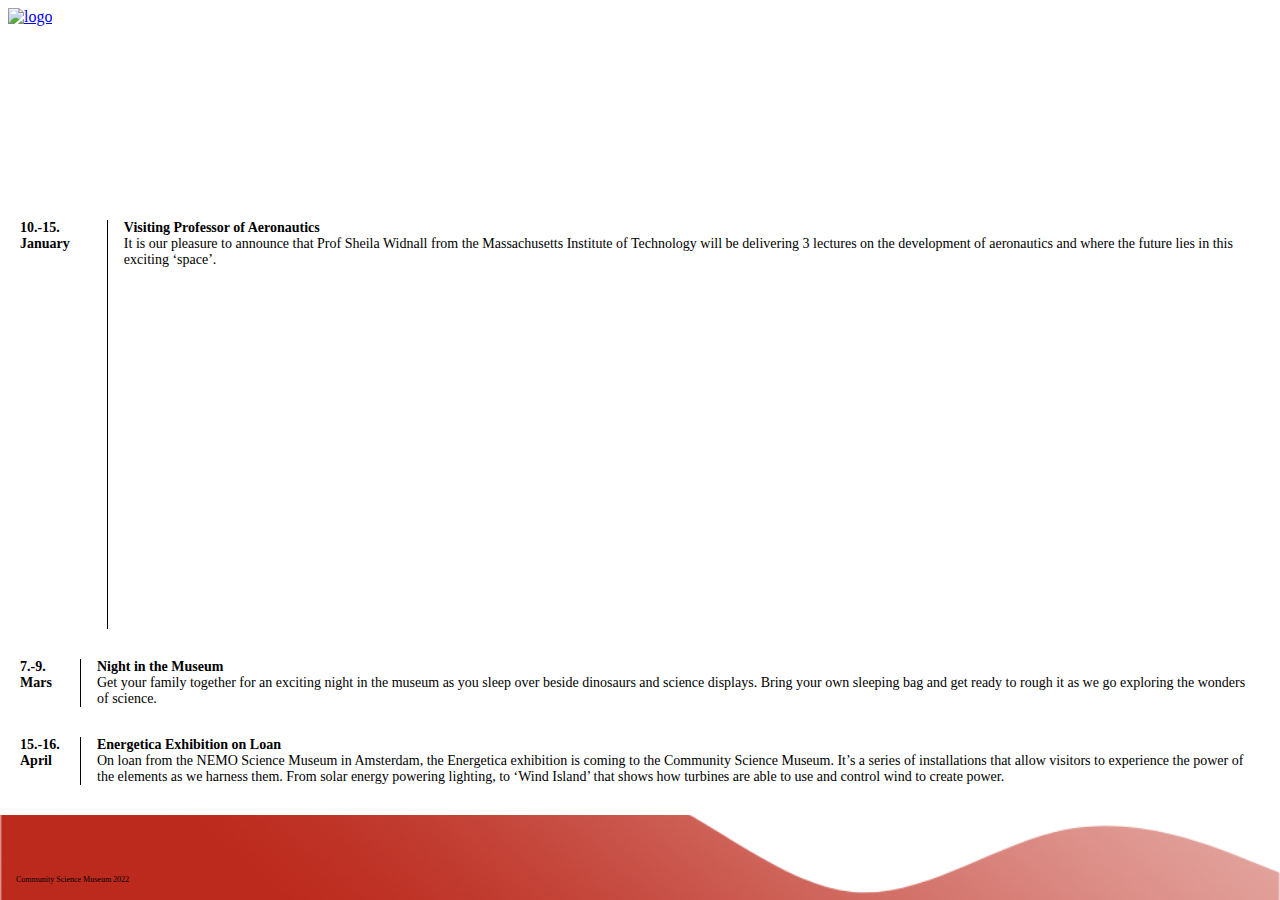
==== events.html @ b5dfa27d "laget og lagt inn footer på alle sidene" ====
<!DOCTYPE html>
<html>
  <head>
    <link rel="stylesheet" href="main.css" />
    <meta charset="UTF-8" />
    <meta name="viewport" content="width=device-width, initial-scale=1.0" />
    <meta name="description" content="Forside" />
    <script
      src="https://kit.fontawesome.com/0c38094ff5.js"
      crossorigin="anonymous"
    ></script>
    <title>Community Science Museum</title>
  </head>

  <body>
    <div class="events-picture">
      <div class="logo">
        <a href="index.html">
          <img src="./media/CSM.png" alt="logo" style="width: 40px" />
        </a>
        <ul class="NAV">
          <li><a href="exhibitions.html">exhibitions</a></li>
          <li><a href="events.html">events</a></li>
          <li><a href="visit.html">visit</a></li>
        </ul>
      </div>
      <div>
        <h1 class="title1">EVENTS</h1>
      </div>
    </div>

    <div class="event">
      <p class="date">10.-15. January</p>
      <div class="event-text">
        <p class="event-title">Visiting Professor of Aeronautics</p>
        <p class="event-info">
          It is our pleasure to announce that Prof Sheila Widnall from the
          Massachusetts Institute of Technology will be delivering 3 lectures on
          the development of aeronautics and where the future lies in this
          exciting ‘space’.
        </p>
      </div>
    </div>

    <div class="event">
      <p class="date">7.-9. Mars</p>
      <div class="event-text">
        <p class="event-title">Night in the Museum</p>
        <p class="event-info">
          Get your family together for an exciting night in the museum as you
          sleep over beside dinosaurs and science displays. Bring your own
          sleeping bag and get ready to rough it as we go exploring the wonders
          of science.
        </p>
      </div>
    </div>

    <div class="event">
      <p class="date">15.-16. April</p>
      <div class="event-text">
        <p class="event-title">Energetica Exhibition on Loan</p>
        <p class="event-info">
          On loan from the NEMO Science Museum in Amsterdam, the Energetica
          exhibition is coming to the Community Science Museum. It’s a series of
          installations that allow visitors to experience the power of the
          elements as we harness them. From solar energy powering lighting, to
          ‘Wind Island’ that shows how turbines are able to use and control wind
          to create power.
        </p>
      </div>
    </div>
  </body>

  <footer class="footer-events">
    <div class="footer">
      <p class="copyright">
        Community Science Museum <i class="fa-regular fa-copyright"></i> 2022
      </p>
      <div class="some">
        <i class="fa-brands fa-facebook-f"></i>
        <i class="fa-brands fa-twitter"></i>
        <i class="fa-brands fa-instagram"></i>
      </div>
    </div>
  </footer>
</html>
---- main.css ----
@import url("https://use.typekit.net/suk5mct.css");

* {
    box-sizing: border-box;
    margin: 0;
    border: 0;
}

body {
    font-family: "Proxima Nova";
    min-height: 100vh; 
    margin: 0; 
    display: grid;
    grid-template-rows: auto 1fr auto;
}
.gridcontainer {
    display: grid;
    grid-template-areas:
      'nav'
      'header'
      'body'
      'footer';
}
h1 {
    color: white;
    text-decoration: none;
    font-weight: bold;
    font-size: 24px;
    text-align: center;
}




  /* HEADER */
.logo {
    display: flex;
    justify-content: space-between;
}
.NAV li {
    display: inline;
}
.NAV li a {
    color: white;
    text-decoration: none;
    font-weight: lighter;
    padding: 8px;
}
  /* HEADER */








  /* FORSIDE */
.forside {
    background-image: url("./media/forside.png");
    background-size: cover;
    background-repeat: no-repeat;
    background-position: center;
    height: 180px;
    padding: 8px;
    display: flex;
    flex-direction: column;
    justify-content: space-between;
}
.welcome {
    font-weight: bold;
    display: flex;
    flex-direction: column;
    padding-top: 30px;
    padding-left: 25px;
    font-size: 15px;
}
.exhibitions {
    color: white;
    text-decoration: none;
    display: flex;
    justify-content: center;
}
.exhibitions p {
    text-align: center;
}
.høyrestilt {
    display: flex;
    justify-content: right;
    padding: 25px;
}
.opening {
    font-size: 12px;
    font-weight: bold;
    flex-direction: column;
}
.hours {
    font-size: 12px;
    font-weight: lighter;
}
.title1 {
    padding-bottom: 60px;
}
  /* FORSIDE */






  /* EXHIBITIONS */
.exhibitions-picture {
    background-image: url("./media/exhibitions.png");
    background-size: cover;
    background-repeat: no-repeat;
    background-position: center;
    height: 180px;
    padding: 8px;
    display: flex;
    flex-direction: column;
    justify-content: space-between;
}
.exhibitions-overview {
    align-content: center;
    margin: auto;
    width: 70%;
    padding: 20px;
    justify-content: space-between;
    display: grid;
    grid-gap: 8px;
    grid-template-columns: repeat(auto-fit, minmax(150px, 1fr));
} 
.card {
    display: flex;
    flex-direction: column;
    align-content: center;
    justify-content: space-between;
    padding: 8px;
    margin-bottom: 20px;
}
.card-img {
    display: flex;
    align-content: center;
    width: 200px;
    object-fit: contain;
    justify-content: center;
    height: 200px;
    background-color: white;
    padding: 8px;
    align-content: center;
    border-radius: 5%;
}
  /* EXHIBITIONS */





  /* EVENTS */
.events-picture {
    background-image: url("./media/events.png");
    background-size: cover;
    background-repeat: no-repeat;
    background-position: center;
    height: 180px;
    padding: 8px;
    display: flex;
    flex-direction: column;
    justify-content: space-between;
    margin-bottom: 40px;
}
.event {
    display: flex;
    flex-direction: row;
    margin-left: 20px;
    margin-bottom: 30px;
}
.event-text {
    display: flex;
    flex-direction: column;
    border-left: 1px solid black;
    padding-left: 16px;
    padding-right: 30px;
}
.date {
    font-weight: bold;
    font-size: 14px;
    min-width: 60px;
}
.event-title {
    font-weight: bold;
    font-size: 14px;
}
.event-info {
    font-weight: lighter;
    font-size: 14px;
}
    /* EVENTS */









    /* VISIT */
.logo-visit {
    display: flex;
    justify-content: space-between;
    padding: 8px;
}
.NAV-visit li {
    display: inline;
}
.NAV-visit li a {
    color: black;
    text-decoration: none;
    font-weight: lighter;
    padding: 8px;
}
.title2 {
    color: black;
    padding: 30px;
}
    /* VISIT */






/* PAGE REBUILD */
.rebuildingtext {
    text-align: center;
    text-decoration: none;
}
.woopsie {
    text-decoration: none;
    text-align: center;
    padding-top: 100px;
    font-size: 42px;
    font-weight: bold;
    padding-bottom: 30px;
}
a.sendmeback:link, a:visited {
    background-color: #2f6d58;
      color: white;
      padding: 16px 20px;
    text-align: center;
    text-decoration: none;
    display: inline-block;
    font-weight: bolder;
    margin-top: 100px;
}
a.sendmeback:hover, a:active {
    background-color: #4ab2bd;
}
/* PAGE REBUILD */


/* FOOTER */ 
.footer-index {
    background-image: url("./media/footer-lilla.png");
    background-size: cover;
    background-repeat: no-repeat;
    background-position: center;
    min-height: 85px; 
}
.footer {
    display: flex;
    flex-direction: row;
    justify-content: space-between;
    padding-right: 30px;
    padding-top: 60px;
}
.copyright {
    text-align: center;
    font-size: 8px;
    padding-left: 16px;
    padding-right: 90px;
}
.some {
    font-size: 10px;
}
.some > i {
    padding-right: 10px;
}
.footer-events {
    background-image: url("./media/footer-rod.png");
    background-size: cover;
    background-repeat: no-repeat;
    background-position: center;
    min-height: 85px; 
}
.footer-exhibitions {
    background-image: url("./media/footer-rod.png");
    background-size: cover;
    background-repeat: no-repeat;
    background-position: center;
    min-height: 85px; 
}
.footer-pagerebuild {
    background-image: url("./media/footer-gronn.png");
    background-size: cover;
    background-repeat: no-repeat;
    background-position: center;
    min-height: 85px; 
}
.footer-visit {
    background-image: url("./media/footer-gronn.png");
    background-size: cover;
    background-repeat: no-repeat;
    background-position: center;
    min-height: 85px; 
}
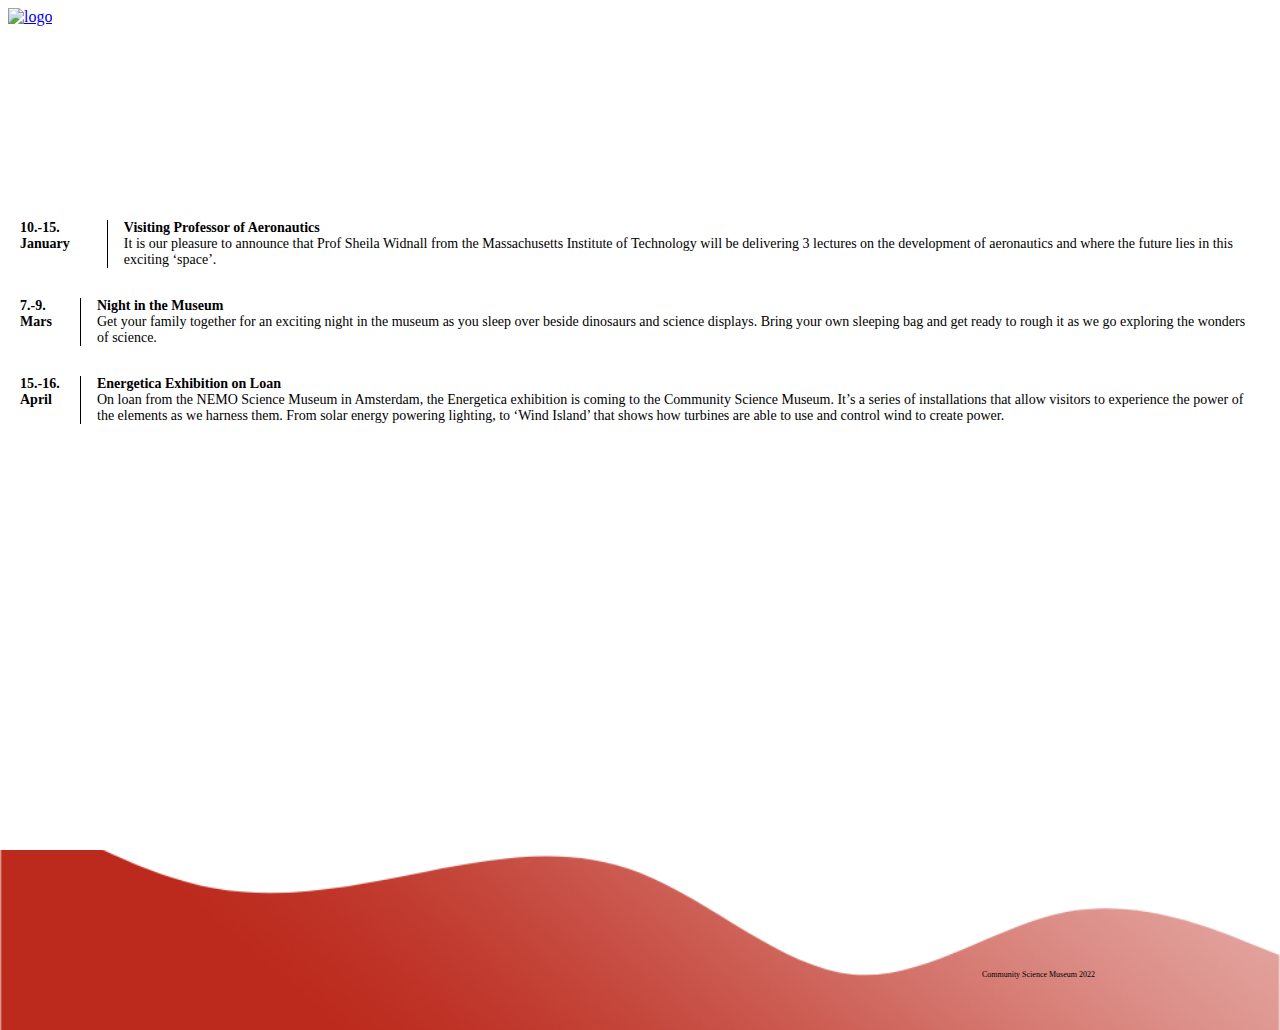
==== commit c888e6b8: "fikset forside ferdig og forandret på echibition side, nytt design." ====
--- a/events.html
+++ b/events.html
@@ -13,74 +13,78 @@
   </head>
 
   <body>
-    <div class="events-picture">
-      <div class="logo">
-        <a href="index.html">
-          <img src="./media/CSM.png" alt="logo" style="width: 40px" />
-        </a>
-        <ul class="NAV">
-          <li><a href="exhibitions.html">exhibitions</a></li>
-          <li><a href="events.html">events</a></li>
-          <li><a href="visit.html">visit</a></li>
-        </ul>
+    <header>
+      <div class="events-picture">
+        <div class="logo">
+          <a href="index.html">
+            <img src="./media/CSM.png" alt="logo" style="width: 40px" />
+          </a>
+          <ul class="NAV">
+            <li><a href="exhibitions.html">exhibitions</a></li>
+            <li><a href="events.html">events</a></li>
+            <li><a href="visit.html">visit</a></li>
+          </ul>
+        </div>
+        <div>
+          <h1 class="title3">EVENTS</h1>
+        </div>
       </div>
-      <div>
-        <h1 class="title1">EVENTS</h1>
+    </header>
+
+    <main>
+      <div class="event">
+        <p class="date">10.-15. January</p>
+        <div class="event-text">
+          <p class="event-title">Visiting Professor of Aeronautics</p>
+          <p class="event-info">
+            It is our pleasure to announce that Prof Sheila Widnall from the
+            Massachusetts Institute of Technology will be delivering 3 lectures
+            on the development of aeronautics and where the future lies in this
+            exciting ‘space’.
+          </p>
+        </div>
       </div>
-    </div>
 
-    <div class="event">
-      <p class="date">10.-15. January</p>
-      <div class="event-text">
-        <p class="event-title">Visiting Professor of Aeronautics</p>
-        <p class="event-info">
-          It is our pleasure to announce that Prof Sheila Widnall from the
-          Massachusetts Institute of Technology will be delivering 3 lectures on
-          the development of aeronautics and where the future lies in this
-          exciting ‘space’.
+      <div class="event">
+        <p class="date">7.-9. Mars</p>
+        <div class="event-text">
+          <p class="event-title">Night in the Museum</p>
+          <p class="event-info">
+            Get your family together for an exciting night in the museum as you
+            sleep over beside dinosaurs and science displays. Bring your own
+            sleeping bag and get ready to rough it as we go exploring the
+            wonders of science.
+          </p>
+        </div>
+      </div>
+
+      <div class="event">
+        <p class="date">15.-16. April</p>
+        <div class="event-text">
+          <p class="event-title">Energetica Exhibition on Loan</p>
+          <p class="event-info">
+            On loan from the NEMO Science Museum in Amsterdam, the Energetica
+            exhibition is coming to the Community Science Museum. It’s a series
+            of installations that allow visitors to experience the power of the
+            elements as we harness them. From solar energy powering lighting, to
+            ‘Wind Island’ that shows how turbines are able to use and control
+            wind to create power.
+          </p>
+        </div>
+      </div>
+    </main>
+
+    <footer class="footer-events">
+      <div class="footer">
+        <p class="copyright">
+          Community Science Museum <i class="fa-regular fa-copyright"></i> 2022
         </p>
+        <div class="some">
+          <i class="fa-brands fa-facebook-f"></i>
+          <i class="fa-brands fa-twitter"></i>
+          <i class="fa-brands fa-instagram"></i>
+        </div>
       </div>
-    </div>
-
-    <div class="event">
-      <p class="date">7.-9. Mars</p>
-      <div class="event-text">
-        <p class="event-title">Night in the Museum</p>
-        <p class="event-info">
-          Get your family together for an exciting night in the museum as you
-          sleep over beside dinosaurs and science displays. Bring your own
-          sleeping bag and get ready to rough it as we go exploring the wonders
-          of science.
-        </p>
-      </div>
-    </div>
-
-    <div class="event">
-      <p class="date">15.-16. April</p>
-      <div class="event-text">
-        <p class="event-title">Energetica Exhibition on Loan</p>
-        <p class="event-info">
-          On loan from the NEMO Science Museum in Amsterdam, the Energetica
-          exhibition is coming to the Community Science Museum. It’s a series of
-          installations that allow visitors to experience the power of the
-          elements as we harness them. From solar energy powering lighting, to
-          ‘Wind Island’ that shows how turbines are able to use and control wind
-          to create power.
-        </p>
-      </div>
-    </div>
+    </footer>
   </body>
-
-  <footer class="footer-events">
-    <div class="footer">
-      <p class="copyright">
-        Community Science Museum <i class="fa-regular fa-copyright"></i> 2022
-      </p>
-      <div class="some">
-        <i class="fa-brands fa-facebook-f"></i>
-        <i class="fa-brands fa-twitter"></i>
-        <i class="fa-brands fa-instagram"></i>
-      </div>
-    </div>
-  </footer>
 </html>
--- a/main.css
+++ b/main.css
@@ -7,11 +7,21 @@
 }
 
 body {
-    font-family: "Proxima Nova";
-    min-height: 100vh; 
+    font-family: "Proxima Nova"; 
     margin: 0; 
-    display: grid;
-    grid-template-rows: auto 1fr auto;
+    display: flex;
+    flex-direction: column;
+    justify-content: space-between;
+    height:100%;
+}
+header {
+    min-height: 10vh;
+}
+main {
+    min-height: 70vh;
+}
+footer {
+    min-height: 20vh;
 }
 .gridcontainer {
     display: grid;
@@ -38,7 +48,7 @@
     justify-content: space-between;
 }
 .NAV li {
-    display: inline;
+    display: inline-block;
 }
 .NAV li a {
     color: white;
@@ -46,6 +56,13 @@
     font-weight: lighter;
     padding: 8px;
 }
+.NAV li a:hover {
+    text-decoration: underline;
+}
+.title3 {
+    padding-bottom: 65px;
+}
+
   /* HEADER */
 
 
@@ -99,8 +116,59 @@
     font-weight: lighter;
 }
 .title1 {
-    padding-bottom: 60px;
-}
+    padding-bottom: 20px;
+}
+.button-exhibitions a {
+    font-weight: lighter;
+    font-size: 12px;
+    color: white;
+    display: flex;
+    justify-content: center;
+    text-decoration: none;
+    background-color: rgba(255, 255, 255, 0.662);
+    padding: 8px;
+    width: 100px;
+    margin: auto auto 30px auto;
+    border-radius: 3px;
+}
+.explore {
+    font-weight: bolder;
+    font-size: 16px;
+    padding: 16px;
+}
+.explore-box {
+    display: flex;
+    flex-direction: row;
+    margin: 30px;
+    padding: 8px;
+    max-width: 400px;
+    box-shadow: rgba(0, 0, 0, 0.16) 0px 1px 4px;
+    justify-content: space-between;
+    color: black;
+}
+.explore-box-text {
+    display: flex;
+    flex-direction: column;
+    color: black;
+}
+.for- {
+    font-size: 13px;
+    padding-bottom: 3px;
+    font-weight: medium;
+}
+.for-text {
+    font-weight: lighter;
+    font-size: 11px;
+}
+.trykkpåmeg {
+    text-decoration: none;
+    color: black;
+    font-weight: medium;
+    font-size: 11px;
+    padding-top: 8px;
+}
+
+
   /* FORSIDE */
 
 
@@ -120,35 +188,34 @@
     flex-direction: column;
     justify-content: space-between;
 }
-.exhibitions-overview {
+.exhibition-boxes {
+    display: flex;
+    flex-direction: column;
     align-content: center;
-    margin: auto;
-    width: 70%;
-    padding: 20px;
-    justify-content: space-between;
-    display: grid;
-    grid-gap: 8px;
-    grid-template-columns: repeat(auto-fit, minmax(150px, 1fr));
-} 
-.card {
-    display: flex;
-    flex-direction: column;
-    align-content: center;
-    justify-content: space-between;
-    padding: 8px;
-    margin-bottom: 20px;
-}
-.card-img {
-    display: flex;
-    align-content: center;
-    width: 200px;
-    object-fit: contain;
-    justify-content: center;
-    height: 200px;
-    background-color: white;
-    padding: 8px;
-    align-content: center;
-    border-radius: 5%;
+}
+.exhibition-box {
+    display: flex;
+    flex-direction: row;
+    margin: 30px;
+    padding: 8px;
+    max-width: 400px;
+    box-shadow: rgba(0, 0, 0, 0.16) 0px 1px 4px;
+    justify-content: space-between;
+    color: black;
+}
+.exhibition-box-text {
+    display: flex;
+    flex-direction: column;
+    color: black;
+}
+.exhibition-title {
+    font-size: 13px;
+    padding-bottom: 3px;
+    font-weight: medium;
+}
+.exhibition-text {
+    font-weight: lighter;
+    font-size: 11px;
 }
   /* EXHIBITIONS */
 
@@ -222,8 +289,40 @@
 }
 .title2 {
     color: black;
-    padding: 30px;
-}
+    padding-bottom: 40px;
+}
+.visit-bold {
+    font-weight: bold;
+    font-size: 12px;
+}
+.visit-thin {
+    font-weight: lighter;
+    padding-bottom: 16px;
+    font-size: 12px;
+}
+.visit-box {
+    display: flex;
+    flex-direction: row;
+    justify-content: center;
+}
+.visit-text {
+    display: flex;
+    flex-direction: column;
+    width: 300px;
+}
+.visit-icon {
+    padding-right: 8px;
+}
+.visit-dino1 img {
+    width: 70px;
+    margin-left: 80px;
+    margin-top: 60px;
+}
+.jævladino {
+    display: flex;
+    flex-direction: row;
+}
+
     /* VISIT */
 
 
@@ -239,25 +338,37 @@
 .woopsie {
     text-decoration: none;
     text-align: center;
-    padding-top: 100px;
+    padding-top: 50px;
     font-size: 42px;
     font-weight: bold;
     padding-bottom: 30px;
 }
-a.sendmeback:link, a:visited {
-    background-color: #2f6d58;
-      color: white;
-      padding: 16px 20px;
+a.sendmeback {
+    background-color: #4c846d;
+    color: white;
+    padding: 16px 20px;
     text-align: center;
     text-decoration: none;
     display: inline-block;
     font-weight: bolder;
-    margin-top: 100px;
-}
-a.sendmeback:hover, a:active {
-    background-color: #4ab2bd;
+    margin-top: 10px;
+}
+a.sendmeback:hover {
+    background-color: #8a61bc;
+    color: white;
+}
+.oppussing {
+    max-width: 250px;
+    margin: 30px;
+
 }
 /* PAGE REBUILD */
+
+
+
+
+
+
 
 
 /* FOOTER */ 
@@ -274,15 +385,20 @@
     justify-content: space-between;
     padding-right: 30px;
     padding-top: 60px;
+    justify-self: flex-end;
+    height: 100%;
 }
 .copyright {
     text-align: center;
     font-size: 8px;
     padding-left: 16px;
     padding-right: 90px;
+    margin-top: 60px;
 }
 .some {
     font-size: 10px;
+    width: 65px;
+    margin-top: 60px;
 }
 .some > i {
     padding-right: 10px;
@@ -292,26 +408,27 @@
     background-size: cover;
     background-repeat: no-repeat;
     background-position: center;
-    min-height: 85px; 
+    min-height: 20vh;
 }
 .footer-exhibitions {
     background-image: url("./media/footer-rod.png");
     background-size: cover;
     background-repeat: no-repeat;
     background-position: center;
-    min-height: 85px; 
+    min-height: 20vh;
 }
 .footer-pagerebuild {
     background-image: url("./media/footer-gronn.png");
     background-size: cover;
     background-repeat: no-repeat;
     background-position: center;
-    min-height: 85px; 
+    min-height: 20vh; 
 }
 .footer-visit {
     background-image: url("./media/footer-gronn.png");
     background-size: cover;
     background-repeat: no-repeat;
     background-position: center;
-    min-height: 85px; 
-}+    min-height: 20vh; 
+}
+/* FOOTER */ 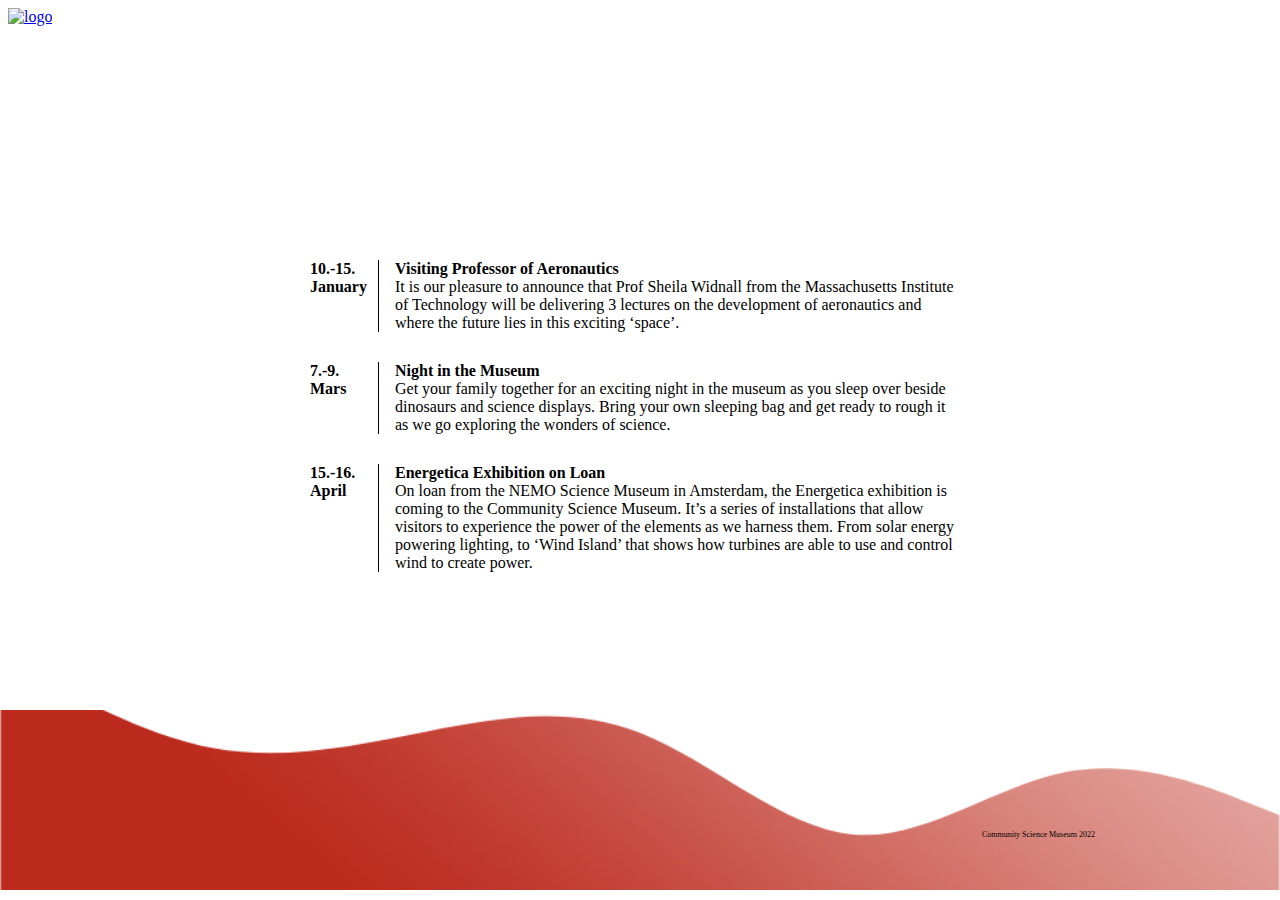
==== commit 9ba405b4: "lagt til individuelle titler. GjÃort alle media queries og andre småting for å fÃå gjøre dette enkle" ====
--- a/events.html
+++ b/events.html
@@ -9,7 +9,7 @@
       src="https://kit.fontawesome.com/0c38094ff5.js"
       crossorigin="anonymous"
     ></script>
-    <title>Community Science Museum</title>
+    <title>Events | CSM</title>
   </head>
 
   <body>
@@ -31,45 +31,47 @@
       </div>
     </header>
 
-    <main>
-      <div class="event">
-        <p class="date">10.-15. January</p>
-        <div class="event-text">
-          <p class="event-title">Visiting Professor of Aeronautics</p>
-          <p class="event-info">
-            It is our pleasure to announce that Prof Sheila Widnall from the
-            Massachusetts Institute of Technology will be delivering 3 lectures
-            on the development of aeronautics and where the future lies in this
-            exciting ‘space’.
-          </p>
+    <main class="center-box">
+      <div class="size-box">
+        <div class="event">
+          <p class="date">10.-15. January</p>
+          <div class="event-text">
+            <p class="event-title">Visiting Professor of Aeronautics</p>
+            <p class="event-info">
+              It is our pleasure to announce that Prof Sheila Widnall from the
+              Massachusetts Institute of Technology will be delivering 3
+              lectures on the development of aeronautics and where the future
+              lies in this exciting ‘space’.
+            </p>
+          </div>
         </div>
-      </div>
 
-      <div class="event">
-        <p class="date">7.-9. Mars</p>
-        <div class="event-text">
-          <p class="event-title">Night in the Museum</p>
-          <p class="event-info">
-            Get your family together for an exciting night in the museum as you
-            sleep over beside dinosaurs and science displays. Bring your own
-            sleeping bag and get ready to rough it as we go exploring the
-            wonders of science.
-          </p>
+        <div class="event">
+          <p class="date">7.-9. Mars</p>
+          <div class="event-text">
+            <p class="event-title">Night in the Museum</p>
+            <p class="event-info">
+              Get your family together for an exciting night in the museum as
+              you sleep over beside dinosaurs and science displays. Bring your
+              own sleeping bag and get ready to rough it as we go exploring the
+              wonders of science.
+            </p>
+          </div>
         </div>
-      </div>
 
-      <div class="event">
-        <p class="date">15.-16. April</p>
-        <div class="event-text">
-          <p class="event-title">Energetica Exhibition on Loan</p>
-          <p class="event-info">
-            On loan from the NEMO Science Museum in Amsterdam, the Energetica
-            exhibition is coming to the Community Science Museum. It’s a series
-            of installations that allow visitors to experience the power of the
-            elements as we harness them. From solar energy powering lighting, to
-            ‘Wind Island’ that shows how turbines are able to use and control
-            wind to create power.
-          </p>
+        <div class="event">
+          <p class="date">15.-16. April</p>
+          <div class="event-text">
+            <p class="event-title">Energetica Exhibition on Loan</p>
+            <p class="event-info">
+              On loan from the NEMO Science Museum in Amsterdam, the Energetica
+              exhibition is coming to the Community Science Museum. It’s a
+              series of installations that allow visitors to experience the
+              power of the elements as we harness them. From solar energy
+              powering lighting, to ‘Wind Island’ that shows how turbines are
+              able to use and control wind to create power.
+            </p>
+          </div>
         </div>
       </div>
     </main>
--- a/main.css
+++ b/main.css
@@ -62,7 +62,6 @@
 .title3 {
     padding-bottom: 65px;
 }
-
   /* HEADER */
 
 
@@ -89,22 +88,15 @@
     display: flex;
     flex-direction: column;
     padding-top: 30px;
-    padding-left: 25px;
+    padding-left: 15%;
     font-size: 15px;
 }
-.exhibitions {
-    color: white;
-    text-decoration: none;
-    display: flex;
-    justify-content: center;
-}
-.exhibitions p {
-    text-align: center;
-}
 .høyrestilt {
     display: flex;
     justify-content: right;
-    padding: 25px;
+    padding-right: 15%;
+    padding-top: 10px;
+    padding-bottom: 10px;
 }
 .opening {
     font-size: 12px;
@@ -125,31 +117,35 @@
     display: flex;
     justify-content: center;
     text-decoration: none;
-    background-color: rgba(255, 255, 255, 0.662);
+    background-color: rgba(255, 255, 255, 0.569);
     padding: 8px;
     width: 100px;
     margin: auto auto 30px auto;
     border-radius: 3px;
 }
-.explore {
-    font-weight: bolder;
-    font-size: 16px;
-    padding: 16px;
-}
 .explore-box {
     display: flex;
     flex-direction: row;
     margin: 30px;
     padding: 8px;
-    max-width: 400px;
+    width: 400px;
     box-shadow: rgba(0, 0, 0, 0.16) 0px 1px 4px;
     justify-content: space-between;
     color: black;
+    margin: 2%;
+    align-items: center;
+}
+.explore-control {
+    display: flex;
+    align-items: center;
+    justify-content: center;
+    margin: 3%;
 }
 .explore-box-text {
     display: flex;
     flex-direction: column;
     color: black;
+    width: 60%;
 }
 .for- {
     font-size: 13px;
@@ -167,8 +163,10 @@
     font-size: 11px;
     padding-top: 8px;
 }
-
-
+.explore-picture {
+    width: 30%;
+    height: 30%;
+}
   /* FORSIDE */
 
 
@@ -191,7 +189,7 @@
 .exhibition-boxes {
     display: flex;
     flex-direction: column;
-    align-content: center;
+    align-items: center;
 }
 .exhibition-box {
     display: flex;
@@ -201,12 +199,15 @@
     max-width: 400px;
     box-shadow: rgba(0, 0, 0, 0.16) 0px 1px 4px;
     justify-content: space-between;
+    align-items: center;
     color: black;
 }
 .exhibition-box-text {
     display: flex;
     flex-direction: column;
     color: black;
+    width: 60%;
+    padding: 11px;
 }
 .exhibition-title {
     font-size: 13px;
@@ -217,6 +218,18 @@
     font-weight: lighter;
     font-size: 11px;
 }
+.exhibition-img-right {
+    width: 35%;
+    padding-right: 8px;
+}
+.exhibition-img-left {
+    width: 35%;
+    padding-left: 8px;
+}
+.image1 {
+    width: 100%;
+    height: 100%;
+}
   /* EXHIBITIONS */
 
 
@@ -236,6 +249,14 @@
     justify-content: space-between;
     margin-bottom: 40px;
 }
+.center-box {
+    display: flex;
+    flex-direction: row;
+    justify-content: center;
+}
+.size-box {
+    max-width: 400px;
+}
 .event {
     display: flex;
     flex-direction: row;
@@ -248,19 +269,20 @@
     border-left: 1px solid black;
     padding-left: 16px;
     padding-right: 30px;
+    margin-left: 8px;
 }
 .date {
     font-weight: bold;
-    font-size: 14px;
+    font-size: 12px;
     min-width: 60px;
 }
 .event-title {
     font-weight: bold;
-    font-size: 14px;
+    font-size: 12px;
 }
 .event-info {
     font-weight: lighter;
-    font-size: 14px;
+    font-size: 12px;
 }
     /* EVENTS */
 
@@ -322,7 +344,6 @@
     display: flex;
     flex-direction: row;
 }
-
     /* VISIT */
 
 
@@ -431,4 +452,153 @@
     background-position: center;
     min-height: 20vh; 
 }
-/* FOOTER */ +/* FOOTER */ 
+
+
+
+
+
+
+
+
+/* media queries */
+@media(min-width: 768px) {
+
+
+
+/* BODY */
+header {
+    min-height: 10vh;
+}
+main {
+    min-height: 50vh;
+}
+footer {
+    min-height: 40vh;
+}
+h1 {
+    font-size: 35px;
+}
+/* BODY */
+
+
+
+
+
+
+/* HEADER */
+.logo-small {
+    display: none;
+}
+/* HEADER */
+
+
+
+
+
+
+/* FORSIDE */
+.forside {
+    height: 220px;
+}
+.welcome {
+    padding-top: 40px;
+    padding-left: 20%;
+    font-size: 25px;
+}
+.høyrestilt {
+    padding-right: 20%;
+}
+.opening {
+    font-size: 16px;
+}
+.hours {
+    font-size: 16px;
+}
+.button-exhibitions a {
+    font-size: 16px;
+    width: 130px;
+}
+.explore-box {
+    width: 700px;
+}
+.for- {
+    font-size: 16px;
+}
+.for-text {
+    font-size: 14px;
+}
+.trykkpåmeg {
+    font-size: 14px;
+}
+/* FORSIDE */
+
+
+
+
+
+
+/* EXHIBITIONS */
+.exhibitions-picture {
+    height: 220px;
+}
+.exhibition-box {
+    max-width: 700px;
+}
+.exhibition-title {
+    font-size: 20px;
+    padding-bottom: 10px;
+}
+.exhibition-text {
+    font-size: 16px;
+}
+/* EXHIBITIONS */
+
+
+
+
+
+
+
+/* VISIT */
+.visit-bold {
+    font-size: 16px;
+}
+.visit-thin {
+    font-size: 16px;
+}
+.visit-text {
+    width: 700px;
+}
+.visit-dino1 img {
+    width: 150px;
+    margin-left: 350px;
+    margin-top: 30px;
+}
+/* VISIT */
+
+
+
+
+
+
+
+/* EVENT */
+.events-picture {
+    height: 220px;
+}
+.date {
+    font-size: 16px;
+}
+.event-title {
+    font-size: 16px;
+}
+.event-info {
+    font-size: 16px;
+}
+.size-box {
+    max-width: 700px;
+}
+/* EVENT */
+
+}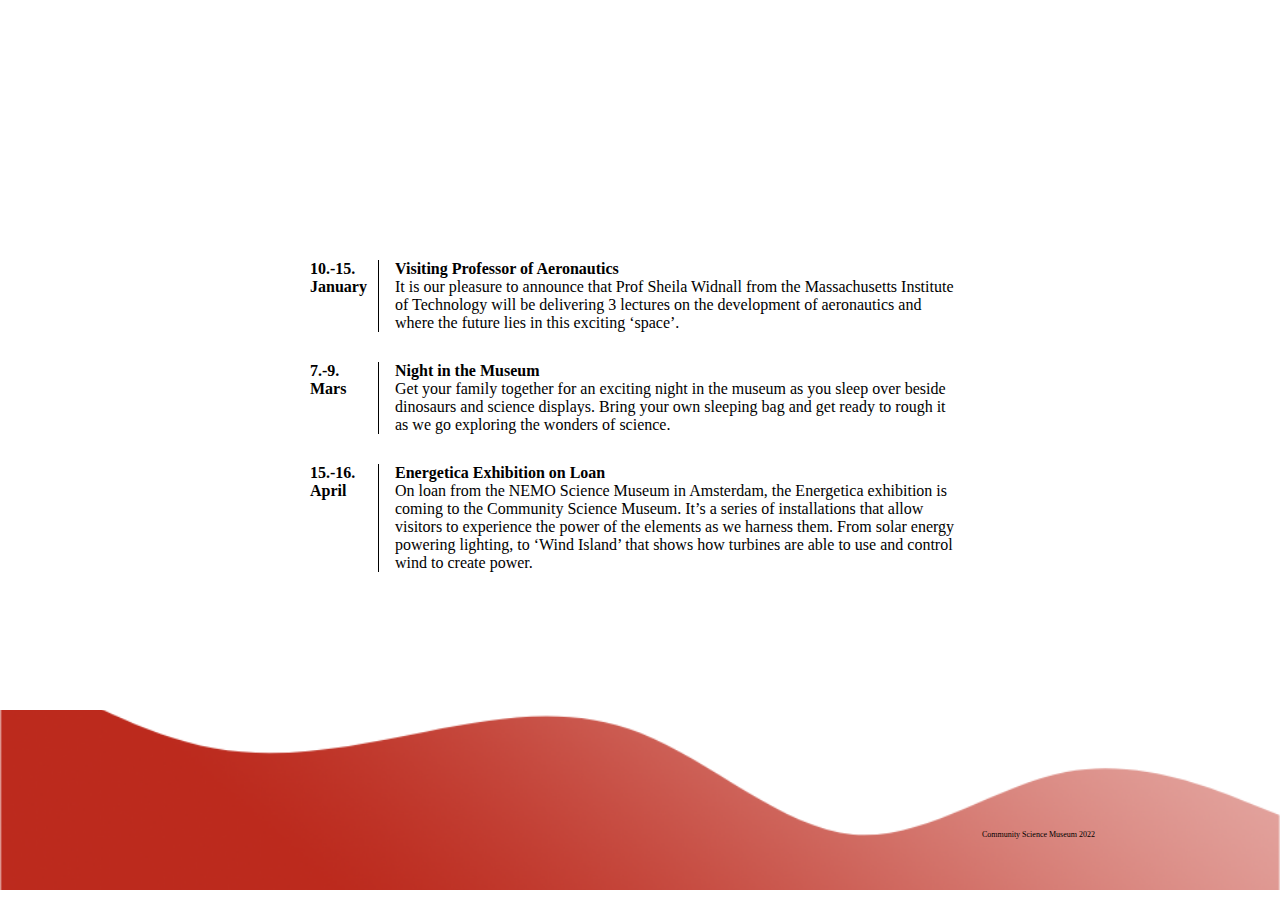
==== commit 82a53ad7: "fjernet uburkte bilder. Laget en classe for logo i header, skal brukes i MQ senere" ====
--- a/events.html
+++ b/events.html
@@ -17,7 +17,7 @@
       <div class="events-picture">
         <div class="logo">
           <a href="index.html">
-            <img src="./media/CSM.png" alt="logo" style="width: 40px" />
+            <img src="./media/CSM.png" alt="logo" class="liten-logo" />
           </a>
           <ul class="NAV">
             <li><a href="exhibitions.html">exhibitions</a></li>
--- a/main.css
+++ b/main.css
@@ -47,6 +47,9 @@
     display: flex;
     justify-content: space-between;
 }
+.liten-logo {
+    width: 40px;
+}
 .NAV li {
     display: inline-block;
 }
@@ -487,7 +490,7 @@
 
 
 /* HEADER */
-.logo-small {
+.liten-logo {
     display: none;
 }
 /* HEADER */
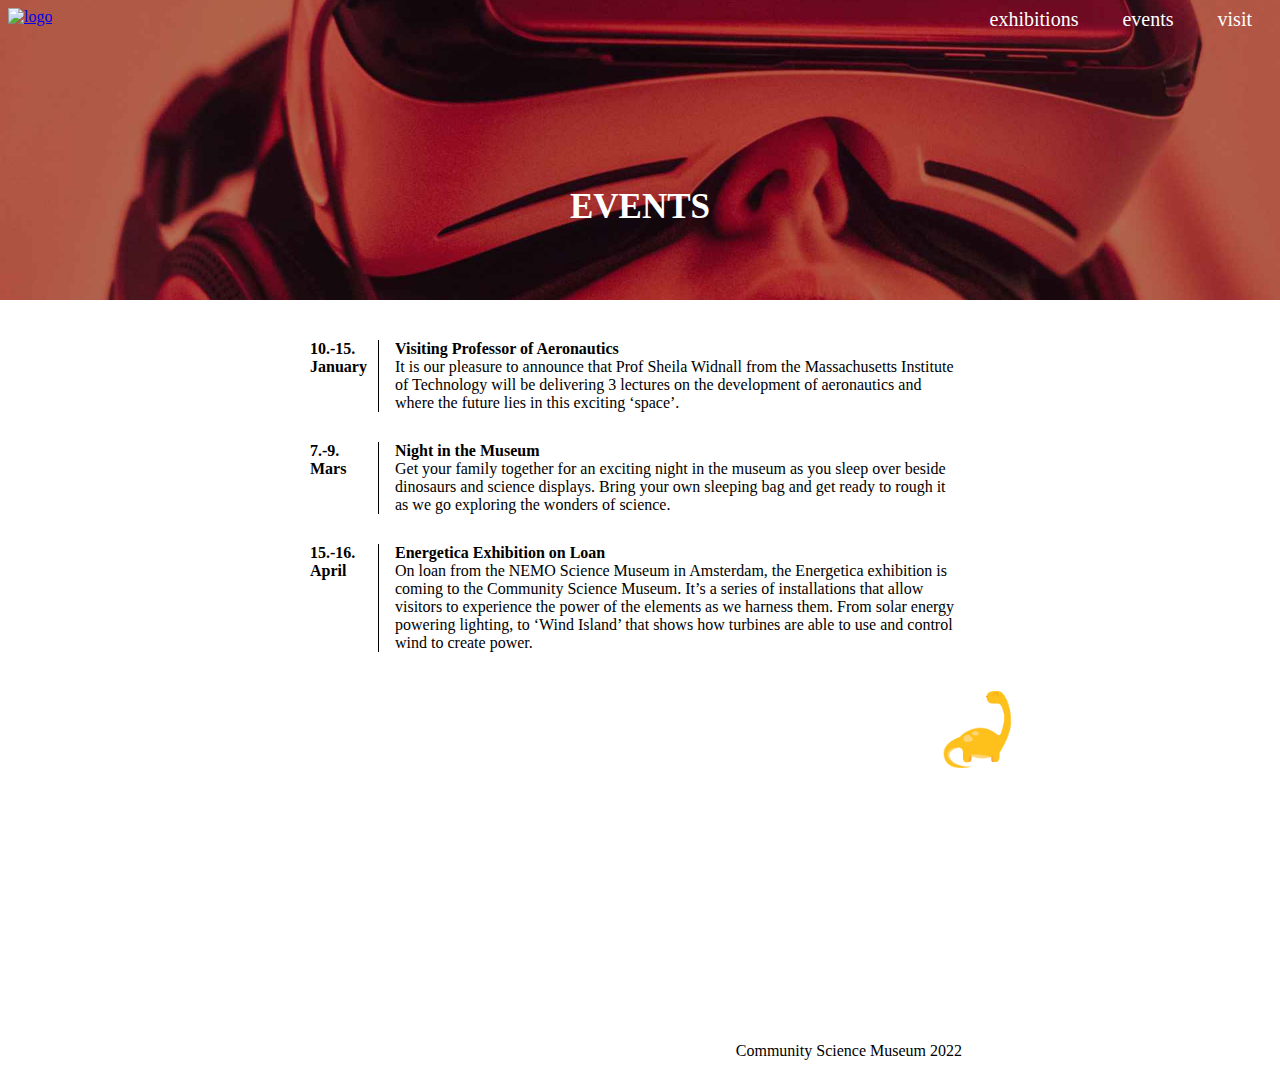
==== commit b3e133ec: "komprimert bilder og fikser småjusteringer" ====
--- a/events.html
+++ b/events.html
@@ -18,6 +18,7 @@
         <div class="logo">
           <a href="index.html">
             <img src="./media/CSM.png" alt="logo" class="liten-logo" />
+            <img src="./media/logo.png" alt="logo" class="stor-logo" />
           </a>
           <ul class="NAV">
             <li><a href="exhibitions.html">exhibitions</a></li>
@@ -31,48 +32,53 @@
       </div>
     </header>
 
-    <main class="center-box">
-      <div class="size-box">
-        <div class="event">
-          <p class="date">10.-15. January</p>
-          <div class="event-text">
-            <p class="event-title">Visiting Professor of Aeronautics</p>
-            <p class="event-info">
-              It is our pleasure to announce that Prof Sheila Widnall from the
-              Massachusetts Institute of Technology will be delivering 3
-              lectures on the development of aeronautics and where the future
-              lies in this exciting ‘space’.
-            </p>
+    <main>
+      <div class="center-box">
+        <div class="size-box">
+          <div class="event">
+            <p class="date">10.-15. January</p>
+            <div class="event-text">
+              <p class="event-title">Visiting Professor of Aeronautics</p>
+              <p class="event-info">
+                It is our pleasure to announce that Prof Sheila Widnall from the
+                Massachusetts Institute of Technology will be delivering 3
+                lectures on the development of aeronautics and where the future
+                lies in this exciting ‘space’.
+              </p>
+            </div>
+          </div>
+
+          <div class="event">
+            <p class="date">7.-9. Mars</p>
+            <div class="event-text">
+              <p class="event-title">Night in the Museum</p>
+              <p class="event-info">
+                Get your family together for an exciting night in the museum as
+                you sleep over beside dinosaurs and science displays. Bring your
+                own sleeping bag and get ready to rough it as we go exploring
+                the wonders of science.
+              </p>
+            </div>
+          </div>
+
+          <div class="event">
+            <p class="date">15.-16. April</p>
+            <div class="event-text">
+              <p class="event-title">Energetica Exhibition on Loan</p>
+              <p class="event-info">
+                On loan from the NEMO Science Museum in Amsterdam, the
+                Energetica exhibition is coming to the Community Science Museum.
+                It’s a series of installations that allow visitors to experience
+                the power of the elements as we harness them. From solar energy
+                powering lighting, to ‘Wind Island’ that shows how turbines are
+                able to use and control wind to create power.
+              </p>
+            </div>
           </div>
         </div>
-
-        <div class="event">
-          <p class="date">7.-9. Mars</p>
-          <div class="event-text">
-            <p class="event-title">Night in the Museum</p>
-            <p class="event-info">
-              Get your family together for an exciting night in the museum as
-              you sleep over beside dinosaurs and science displays. Bring your
-              own sleeping bag and get ready to rough it as we go exploring the
-              wonders of science.
-            </p>
-          </div>
-        </div>
-
-        <div class="event">
-          <p class="date">15.-16. April</p>
-          <div class="event-text">
-            <p class="event-title">Energetica Exhibition on Loan</p>
-            <p class="event-info">
-              On loan from the NEMO Science Museum in Amsterdam, the Energetica
-              exhibition is coming to the Community Science Museum. It’s a
-              series of installations that allow visitors to experience the
-              power of the elements as we harness them. From solar energy
-              powering lighting, to ‘Wind Island’ that shows how turbines are
-              able to use and control wind to create power.
-            </p>
-          </div>
-        </div>
+      </div>
+      <div class="høyre-dino">
+        <img src="./media/dino2.png" alt="dinosaur" class="dino-forside2" />
       </div>
     </main>
 
--- a/main.css
+++ b/main.css
@@ -50,6 +50,9 @@
 .liten-logo {
     width: 40px;
 }
+.stor-logo {
+    width: 110px;
+}
 .NAV li {
     display: inline-block;
 }
@@ -76,7 +79,7 @@
 
   /* FORSIDE */
 .forside {
-    background-image: url("./media/forside.png");
+    background-image: url("./media/forside.jpg");
     background-size: cover;
     background-repeat: no-repeat;
     background-position: center;
@@ -170,6 +173,22 @@
     width: 30%;
     height: 30%;
 }
+.dino-forside1 {
+    width: 60px;
+    margin-top: 90px;
+}
+.dino1-høyre {
+    margin-right: 30%;
+}
+.dino-forside2 {
+    width: 60px;
+    margin-left: 10%;
+}
+.høyre-dino {
+    display: flex;
+    justify-content: right;
+    margin-right: 12%;
+}
   /* FORSIDE */
 
 
@@ -179,7 +198,7 @@
 
   /* EXHIBITIONS */
 .exhibitions-picture {
-    background-image: url("./media/exhibitions.png");
+    background-image: url("./media/exhibitions.jpg");
     background-size: cover;
     background-repeat: no-repeat;
     background-position: center;
@@ -241,7 +260,7 @@
 
   /* EVENTS */
 .events-picture {
-    background-image: url("./media/events.png");
+    background-image: url("./media/events.jpg");
     background-size: cover;
     background-repeat: no-repeat;
     background-position: center;
@@ -311,6 +330,9 @@
     text-decoration: none;
     font-weight: lighter;
     padding: 8px;
+}
+.NAV-visit li a:hover {
+    text-decoration: underline;
 }
 .title2 {
     color: black;
@@ -414,15 +436,16 @@
 }
 .copyright {
     text-align: center;
-    font-size: 8px;
-    padding-left: 16px;
+    font-size: 11px;
+    padding-left: 10px;
     padding-right: 90px;
     margin-top: 60px;
+    padding-bottom: 8px;
 }
 .some {
-    font-size: 10px;
-    width: 65px;
-    margin-top: 60px;
+    font-size: 11px;
+    width: 80px;
+    margin-top: 70px;
 }
 .some > i {
     padding-right: 10px;
@@ -465,6 +488,14 @@
 
 
 /* media queries */
+@media(max-width: 768px) {
+.stor-logo {
+    display: none;
+}
+}
+
+
+
 @media(min-width: 768px) {
 
 
@@ -492,6 +523,14 @@
 /* HEADER */
 .liten-logo {
     display: none;
+    padding: 8px;
+}
+.NAV li a {
+    padding: 20px;
+    font-size: 20px;
+}
+.NAV-visit li a {
+    font-size: 20px;
 }
 /* HEADER */
 
@@ -502,7 +541,7 @@
 
 /* FORSIDE */
 .forside {
-    height: 220px;
+    height: 300px;
 }
 .welcome {
     padding-top: 40px;
@@ -534,6 +573,18 @@
 .trykkpåmeg {
     font-size: 14px;
 }
+.dino-forside1 {
+    width: 110px;
+    margin-left: 10%;
+}
+.dino-forside2 {
+    width: 90px;
+}
+.høyre-dino {
+    display: flex;
+    justify-content: right;
+    margin-right: 20%;
+}
 /* FORSIDE */
 
 
@@ -543,7 +594,7 @@
 
 /* EXHIBITIONS */
 .exhibitions-picture {
-    height: 220px;
+    height: 300px;
 }
 .exhibition-box {
     max-width: 700px;
@@ -588,7 +639,7 @@
 
 /* EVENT */
 .events-picture {
-    height: 220px;
+    height: 300px;
 }
 .date {
     font-size: 16px;
@@ -604,4 +655,41 @@
 }
 /* EVENT */
 
+
+
+/* FOOTER */ 
+.footer-index {
+    background-image: url("./media/footer-lilla-MQ.png");
+}
+.footer {
+    display: flex;
+    flex-direction: row;
+    justify-content: space-between;
+    padding-right: 10%;
+    padding-top: 15%;
+}
+.copyright {
+    font-size: 16px;
+    padding-left: 20px;
+    padding-bottom: 20px;
+}
+.some {
+    font-size: 16px;
+    width: 100px;
+    padding-bottom: 20px;
+}
+.footer-events {
+    background-image: url("./media/footer-rod-MQ.png");
+}
+.footer-exhibitions {
+    background-image: url("./media/footer-rod-MQ.png");
+}
+.footer-pagerebuild {
+    background-image: url("./media/footer-gronn-MQ.png");
+}
+.footer-visit {
+    background-image: url("./media/footer-gronn-MQ.png");
+}
+/* FOOTER */ 
+
 }